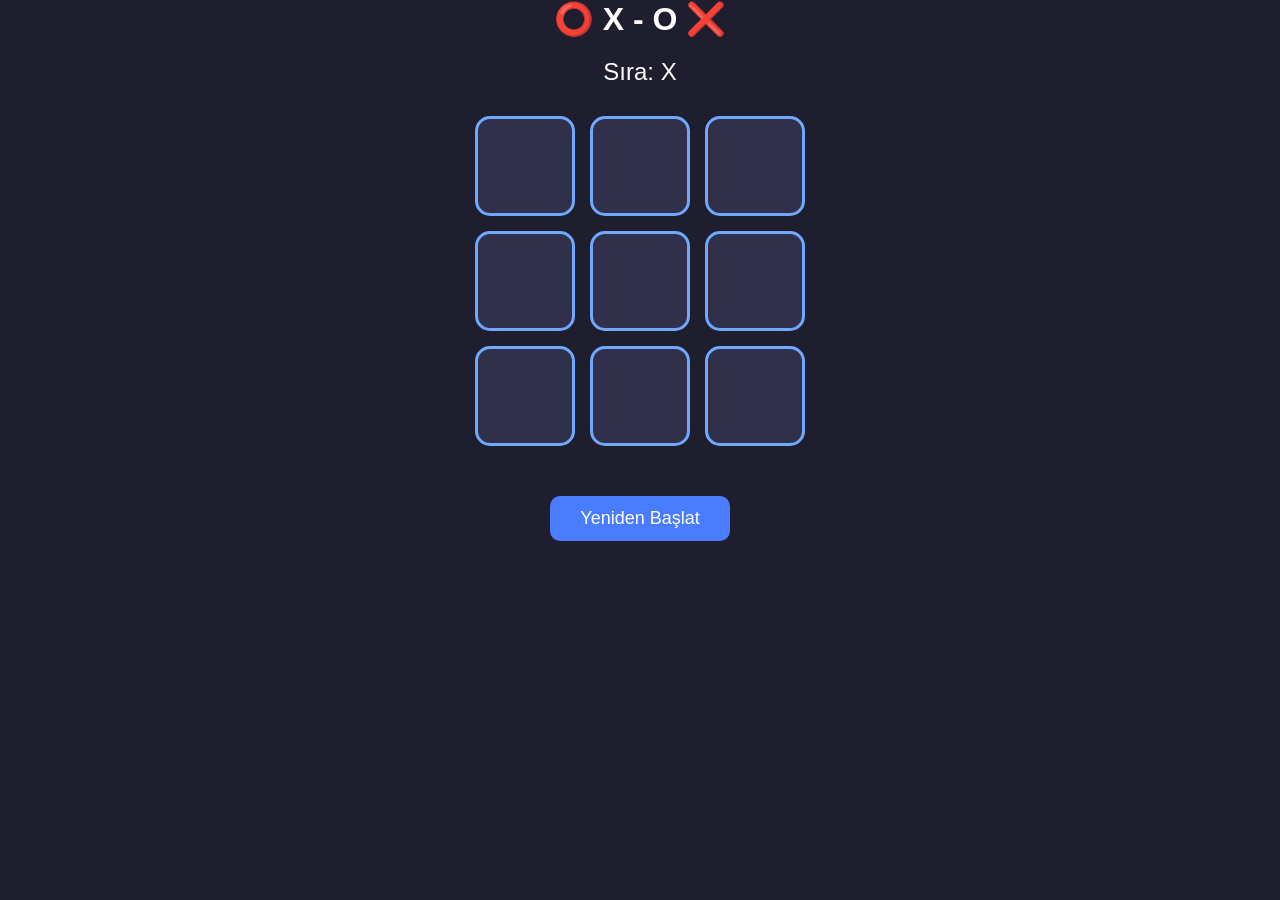
==== snake.html @ 10f1dd3b "Update snake.html" ====
<!DOCTYPE html>
<html lang="tr">
<head>
    <meta charset="UTF-8">
    <meta name="viewport" content="width=device-width, initial-scale=1.0">
    <title>X-O</title>

    <link rel="stylesheet" href="../style.css">
    <link rel="stylesheet" href="xo.css">
</head>
<body>

    <h1>⭕ X - O ❌</h1>

    <div id="status">Sıra: X</div>

    <div id="board"></div>

    <button id="restart">Yeniden Başlat</button>

    <script src="xo.js"></script>

</body>
</html>
---- style.css ----
*{
margin:0;
padding:0;
box-sizing:border-box;
}

body{

font-family:Arial,Helvetica,sans-serif;

background:#171923;

color:white;

min-height:100vh;

}

header{

text-align:center;

padding:60px 20px;

}

header h1{

font-size:55px;

margin-bottom:15px;

}

header p{

font-size:22px;

color:#bdbdbd;

}

.games{

max-width:1100px;

margin:auto;

display:grid;

grid-template-columns:repeat(auto-fit,minmax(220px,1fr));

gap:30px;

padding:40px;

}

.game{

background:#26293a;

border:2px solid transparent;

border-radius:20px;

padding:35px;

text-decoration:none;

color:white;

text-align:center;

transition:.25s;

box-shadow:0 10px 25px rgba(0,0,0,.25);

}

.game:hover{

transform:translateY(-10px);

border-color:#4a7cff;

box-shadow:0 0 25px rgba(74,124,255,.4);

}

.game{

font-size:60px;

}

.game h2{

margin:15px 0;

font-size:30px;

}

.game p{

color:#c7c7c7;

font-size:18px;

}
.progress{
    width:320px;
    height:14px;

    margin:25px auto 10px;

    background:#2b2f45;

    border-radius:999px;

    overflow:hidden;
}

.progress-fill{
    width:40%;
    height:100%;

    background:linear-gradient(90deg,#4a7cff,#68d4ff);

    border-radius:999px;
}

.progress-text{
    color:#bdbdbd;
    font-size:15px;
}
---- xo.css ----
body{
    background:#1e1e2f;
    color:white;
    text-align:center;
    font-family:Arial, Helvetica, sans-serif;
}

#status{
    font-size:24px;
    margin:20px;
}

#board{
    display:grid;
    grid-template-columns:repeat(3,100px);
    gap:15px;

    justify-content:center;

    margin:30px auto;
}

.cell{
    width:100px;
    height:100px;

    background:#30304a;

    border:3px solid #6ea8ff;
    border-radius:15px;

    display:flex;
    justify-content:center;
    align-items:center;

    font-size:50px;
    font-weight:bold;

    cursor:pointer;

    transition:.2s;
}

.cell:hover{
    transform:scale(1.05);
}

button{
    margin-top:20px;
    padding:12px 30px;

    border:none;
    border-radius:10px;

    background:#4a7cff;
    color:white;

    font-size:18px;

    cursor:pointer;
}

button:hover{
    background:#6792ff;
}
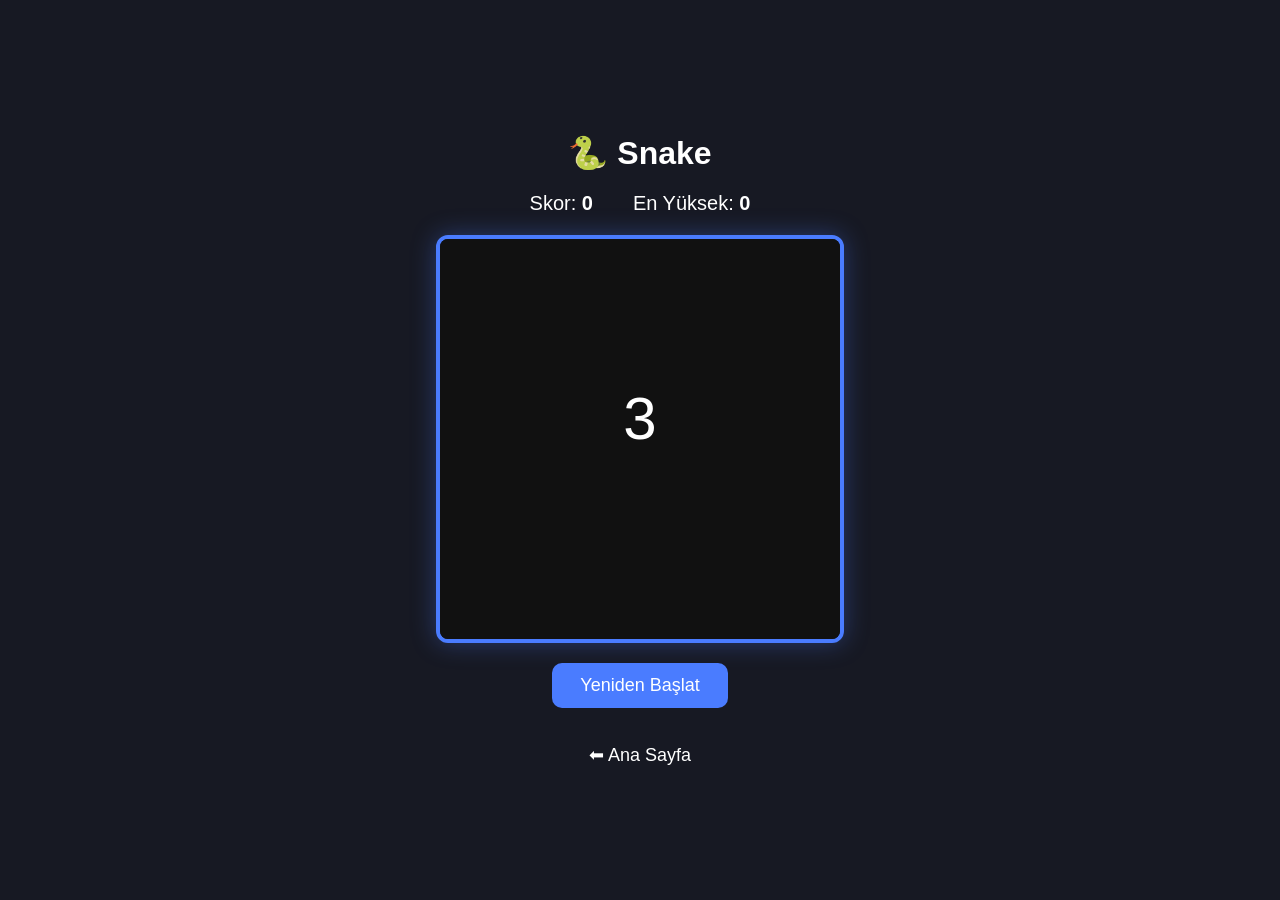
==== commit c3215766: "Update snake.html" ====
--- a/snake.html
+++ b/snake.html
@@ -1,24 +1,38 @@
 <!DOCTYPE html>
 <html lang="tr">
+
 <head>
     <meta charset="UTF-8">
     <meta name="viewport" content="width=device-width, initial-scale=1.0">
-    <title>X-O</title>
+    <title>Snake - MiniGames</title>
 
-    <link rel="stylesheet" href="../style.css">
-    <link rel="stylesheet" href="xo.css">
+    <link rel="stylesheet" href="style.css">
+    <link rel="stylesheet" href="snake.css">
 </head>
+
 <body>
 
-    <h1>⭕ X - O ❌</h1>
+    <div class="container">
 
-    <div id="status">Sıra: X</div>
+        <h1>🐍 Snake</h1>
 
-    <div id="board"></div>
+        <div class="info">
+            <span>Skor: <b id="score">0</b></span>
+            <span>En Yüksek: <b id="highscore">0</b></span>
+        </div>
 
-    <button id="restart">Yeniden Başlat</button>
+        <canvas id="game" width="400" height="400"></canvas>
 
-    <script src="xo.js"></script>
+        <button id="restart">Yeniden Başlat</button>
+
+        <br><br>
+
+        <a href="index.html">⬅ Ana Sayfa</a>
+
+    </div>
+
+    <script src="snake.js"></script>
 
 </body>
+
 </html>
--- a/snake.css
+++ b/snake.css
@@ -0,0 +1,51 @@
+.container{
+    display:flex;
+    flex-direction:column;
+    align-items:center;
+    justify-content:center;
+    min-height:100vh;
+}
+
+h1{
+    margin-bottom:20px;
+}
+
+.info{
+    display:flex;
+    gap:40px;
+    margin-bottom:20px;
+    font-size:20px;
+}
+
+canvas{
+    background:#111;
+    border:4px solid #4a7cff;
+    border-radius:12px;
+    box-shadow:0 0 25px rgba(74,124,255,.35);
+}
+
+button{
+    margin-top:20px;
+    padding:12px 28px;
+    border:none;
+    border-radius:10px;
+    background:#4a7cff;
+    color:white;
+    font-size:18px;
+    cursor:pointer;
+    transition:.2s;
+}
+
+button:hover{
+    transform:scale(1.05);
+}
+
+a{
+    color:white;
+    text-decoration:none;
+    font-size:18px;
+}
+
+a:hover{
+    text-decoration:underline;
+}
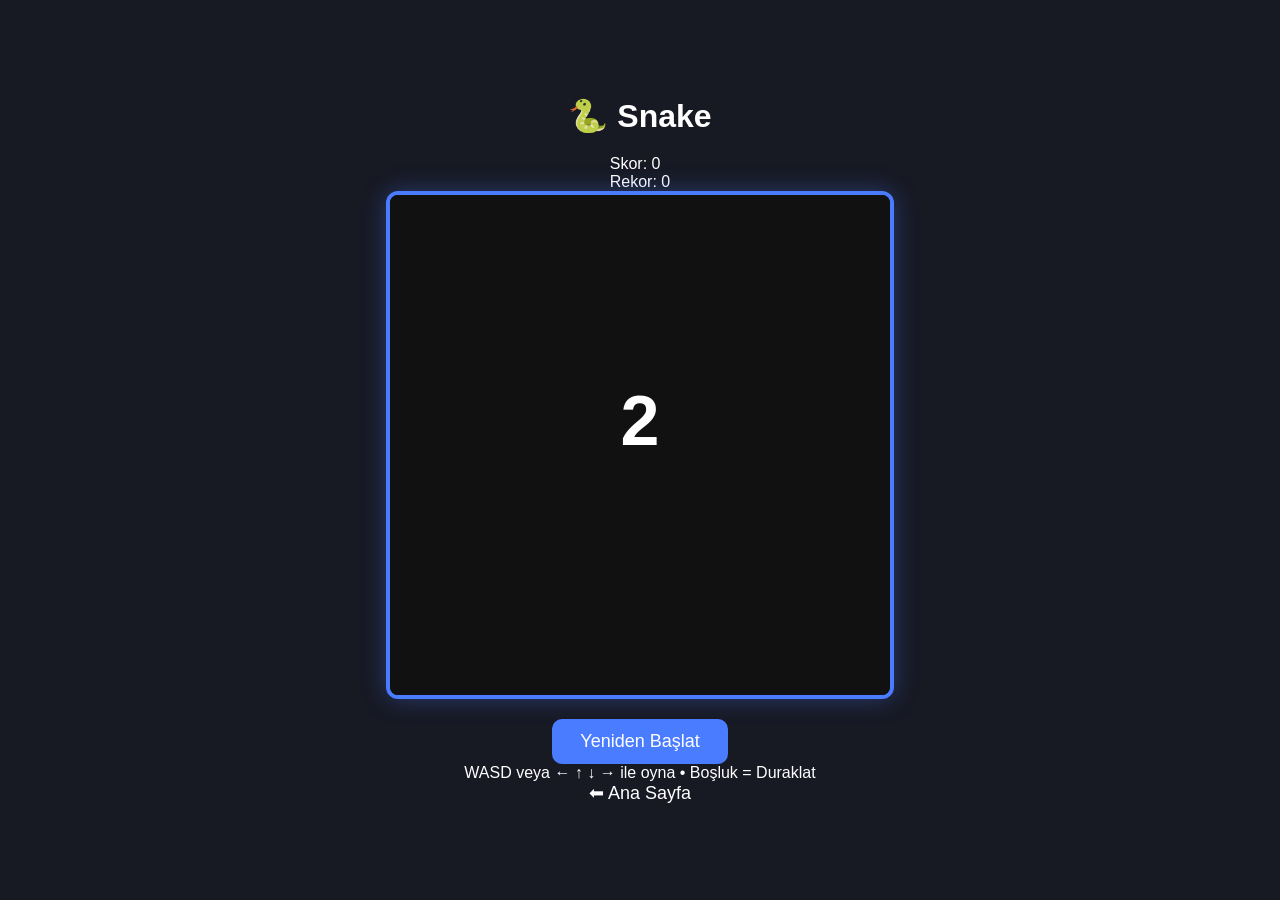
==== commit 02da8fd4: "Update snake.html" ====
--- a/snake.html
+++ b/snake.html
@@ -1,38 +1,39 @@
 <!DOCTYPE html>
 <html lang="tr">
-
 <head>
     <meta charset="UTF-8">
     <meta name="viewport" content="width=device-width, initial-scale=1.0">
-    <title>Snake - MiniGames</title>
+    <title>Snake | MiniGames</title>
 
     <link rel="stylesheet" href="style.css">
     <link rel="stylesheet" href="snake.css">
 </head>
-
 <body>
 
-    <div class="container">
+<div class="container">
 
-        <h1>🐍 Snake</h1>
+    <h1>🐍 Snake</h1>
 
-        <div class="info">
-            <span>Skor: <b id="score">0</b></span>
-            <span>En Yüksek: <b id="highscore">0</b></span>
-        </div>
-
-        <canvas id="game" width="400" height="400"></canvas>
-
-        <button id="restart">Yeniden Başlat</button>
-
-        <br><br>
-
-        <a href="index.html">⬅ Ana Sayfa</a>
-
+    <div class="stats">
+        <div>Skor: <span id="score">0</span></div>
+        <div>Rekor: <span id="highscore">0</span></div>
     </div>
 
-    <script src="snake.js"></script>
+    <canvas id="game" width="500" height="500"></canvas>
+
+    <div class="buttons">
+        <button id="restart">Yeniden Başlat</button>
+    </div>
+
+    <p class="controls">
+        WASD veya ← ↑ ↓ → ile oyna • Boşluk = Duraklat
+    </p>
+
+    <a href="index.html" class="back">⬅ Ana Sayfa</a>
+
+</div>
+
+<script src="snake.js"></script>
 
 </body>
-
 </html>
